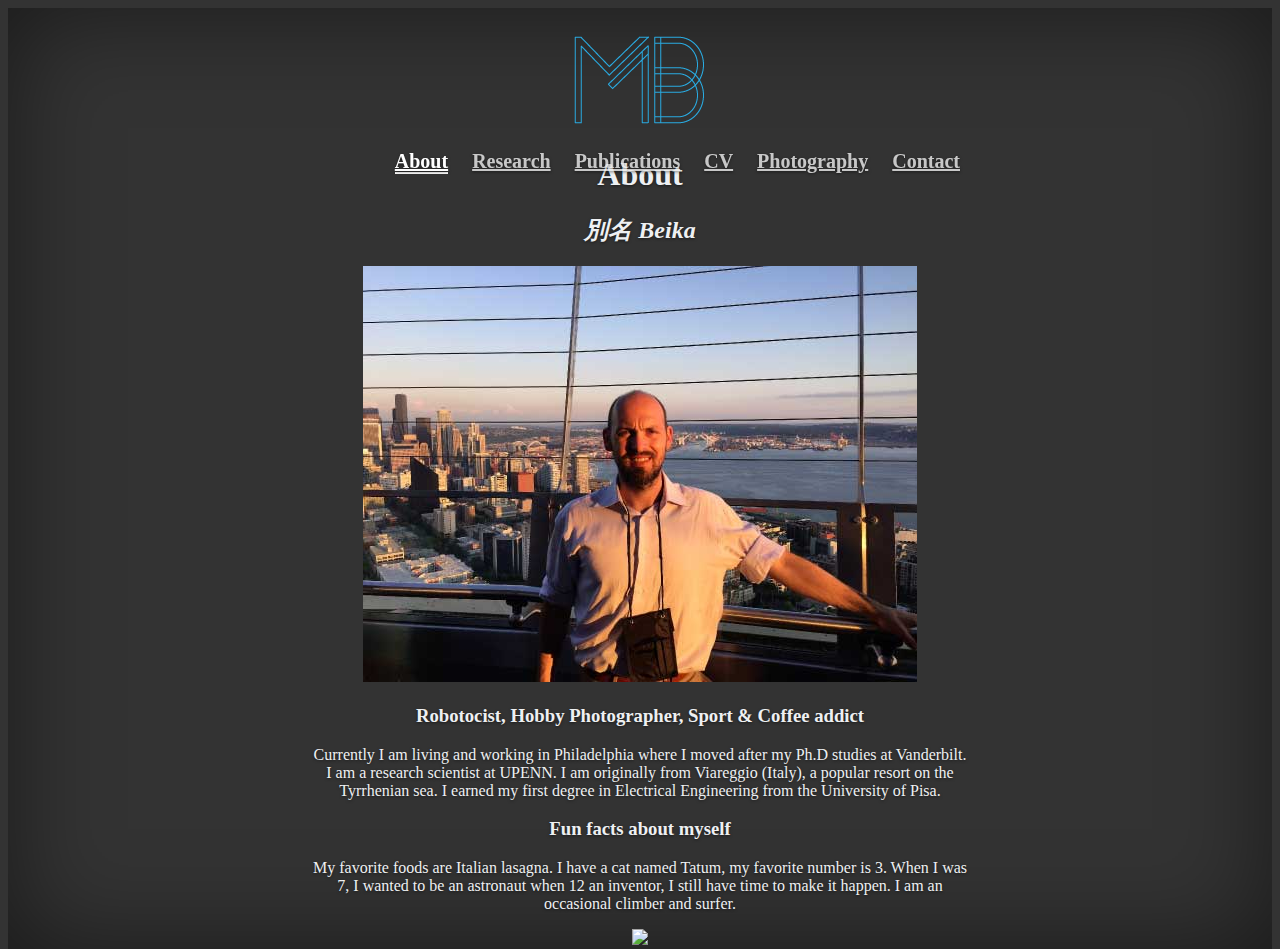
==== about.html @ 8b1826c9 "a" ====
<!DOCTYPE html>
<html lang="en">
  <head>
    <meta charset="utf-8">
    <meta http-equiv="X-UA-Compatible" content="IE=edge">
    <meta name="viewport" content="width=device-width, initial-scale=1">
    <!-- The above 3 meta tags *must* come first in the head; any other head content must come *after* these tags -->
    <meta name="description" content="">
    <meta name="author" content="">
    <link rel="icon" href="../../favicon.ico">

    <title>marcobeccani.com amout</title>

    <!-- Bootstrap core CSS -->
    <link href="../../dist/css/bootstrap.min.css" rel="stylesheet">

    <!-- IE10 viewport hack for Surface/desktop Windows 8 bug -->
    <link href="../../assets/css/ie10-viewport-bug-workaround.css" rel="stylesheet">

    <!-- Custom styles for this template -->
    <link href="about.css" rel="stylesheet">

    <!-- Just for debugging purposes. Don't actually copy these 2 lines! -->
    <!--[if lt IE 9]><script src="../../assets/js/ie8-responsive-file-warning.js"></script><![endif]-->
    <script src="../../assets/js/ie-emulation-modes-warning.js"></script>

    <!-- HTML5 shim and Respond.js for IE8 support of HTML5 elements and media queries -->
    <!--[if lt IE 9]>
      <script src="https://oss.maxcdn.com/html5shiv/3.7.3/html5shiv.min.js"></script>
      <script src="https://oss.maxcdn.com/respond/1.4.2/respond.min.js"></script>
    <![endif]-->
  </head>

  
  <body>

    <div class="site-wrapper">

      <div class="site-wrapper-inner">

        <div class="cover-container">

          <div class="masthead clearfix">
            <div class="inner nav-class"> 
			<nav>
			<a class="masterhead-brand" href="http://marcobeccani.com"> <img src="mb_png.png"></a> 
                <ul class="nav masthead-nav">
					<li class="active"><a href="http://marcobeccani.com/about">About</a></li>
					<li><a href="#">Research</a></li>
					<li><a href="#">Publications</a></li>
					<li><a href="#">CV</a></li>
					<li><a href="#">Photography</a></li>
					<li><a href="#">Contact</a></li>
                </ul>
            </nav>
            </div>
			
          </div>
			<div class="inner cover">
			<h1 class="cover-heading">About</h1>
			<em> 	
				<h2 class="heading">別名 Beika</h2> 
			</em>
			<img src="127c.jpg" class="center-block">
			  <h3 class="heading"><strong>Robotocist, Hobby Photographer, Sport & Coffee addict</strong></h3> 
			<p class="lead text-justify">Currently I am living and working in Philadelphia where I moved after my Ph.D studies at Vanderbilt. 
			I am a research scientist at UPENN. I am originally from Viareggio (Italy), a popular resort on the Tyrrhenian sea. 
			I earned my first degree in Electrical Engineering from the  University of Pisa.</p>
			
		     <h3 class="heading"><strong>Fun facts about myself</strong></h3> 
            <p class="lead text-justify"> My favorite foods are Italian lasagna. I have a cat named Tatum, my favorite number is 3. 
			When I was 7, I wanted to be an astronaut when 12 an inventor, I still have time to make it happen. 
			I am an occasional climber and surfer.</p>
			<img src="jump2.jpg" class="center-block">
			</div>
			
        </div>
      </div>
    </div>
	
    <!-- Bootstrap core JavaScript
    ================================================== -->
    <!-- Placed at the end of the document so the pages load faster -->
    <script src="https://ajax.googleapis.com/ajax/libs/jquery/1.12.4/jquery.min.js"></script>
    <script>window.jQuery || document.write('<script src="../../assets/js/vendor/jquery.min.js"><\/script>')</script>
    <script src="../../dist/js/bootstrap.min.js"></script>
    <!-- IE10 viewport hack for Surface/desktop Windows 8 bug -->
    <script src="../../assets/js/ie10-viewport-bug-workaround.js"></script>
</body>
 
</html>
---- about.css ----
/*
 * Globals
 */

/* Links */
a,
a:focus,
a:hover {
  color: #fff;
}

/* Custom default button */
.btn-default,
.btn-default:hover,
.btn-default:focus {
  color: #333;
  text-shadow: none; /* Prevent inheritance from `body` */
  background-color: #fff;
  border: 1px solid #fff;
}


/*
 * Base structure
 */

html,
body {
  height: 100%;
  background-color: #333;
}
body {
  color: #EEF0F2;
  text-align: center;
  text-shadow: 0 1px 3px rgba(0,0,0,.5);
}

/* Extra markup and styles for table-esque vertical and horizontal centering */
.site-wrapper {
  display: table;
  width: 100%;
  height: 100%; /* For at least Firefox */
  min-height: 100%;
  -webkit-box-shadow: inset 0 0 100px rgba(0,0,0,.5);
          box-shadow: inset 0 0 100px rgba(0,0,0,.5);
}
.site-wrapper-inner {
  display: table-cell;
  vertical-align: top;
}
.cover-container {
  margin-right: auto;
  margin-left: auto;
}

/* Padding for spacing */
.inner {
  padding: 30px;
}


/*
 * Header
 */
.masthead-brand {
  margin-top: 10px;
  margin-bottom: 10px;
}

.masthead-nav > li {
  display: inline-block;
}
.masthead-nav > li + li {
  margin-left: 20px;
}
.masthead-nav > li > a {
  padding-right: 0;
  padding-left: 0;
  font-size: 20px;
  font-weight: bold;
  color: #EEF0F2; /* IE8 proofing */
  color: rgba(255,255,255,.75);
  border-bottom: 2px solid transparent;
}
.masthead-nav > li > a:hover,
.masthead-nav > li > a:focus {
  background-color: transparent;
  border-bottom-color: #a9a9a9;
  border-bottom-color: rgba(255,255,255,.25);
}
.masthead-nav > .active > a,
.masthead-nav > .active > a:hover,
.masthead-nav > .active > a:focus {
  color: #fff;
  border-bottom-color: #fff;
}

@media (min-width: 768px) {
  .masthead-brand {
    float: left;
	
  }
  .masthead-nav {
    float: right;
  }
}


/*
 * Cover
 */

.cover {
  padding: 0 20px;
}
.cover .btn-lg {
  padding: 10px 20px;
  font-weight: bold;
}


/*
 * Footer
 */

.mastfoot {
  color: #999; /* IE8 proofing */
  color: rgba(255,255,255,.5);
}


/*
 * Affix and center
 */

@media (min-width: 768px) {
  /* Pull out the header and footer */
  .masthead {
    position: fixed;
    top: 0;
  }
  .mastfoot {
    position: fixed;
    bottom: 0;
  }
  /* Start the vertical centering */
    .site-wrapper-inner {
    padding-top: 10%;
  }
  
  /* Handle the widths */
  .masthead,
  .mastfoot,
  .cover-container {
    width: 100%; /* Must be percentage or pixels for horizontal alignment */
  }
}

@media (min-width: 992px) {
  .masthead,
  .mastfoot,
  .cover-container {
    width: 700px;
  }
}

.brand img{
max-height: 30%;
}

.gap-right {
  margin-right: 10px; 
}
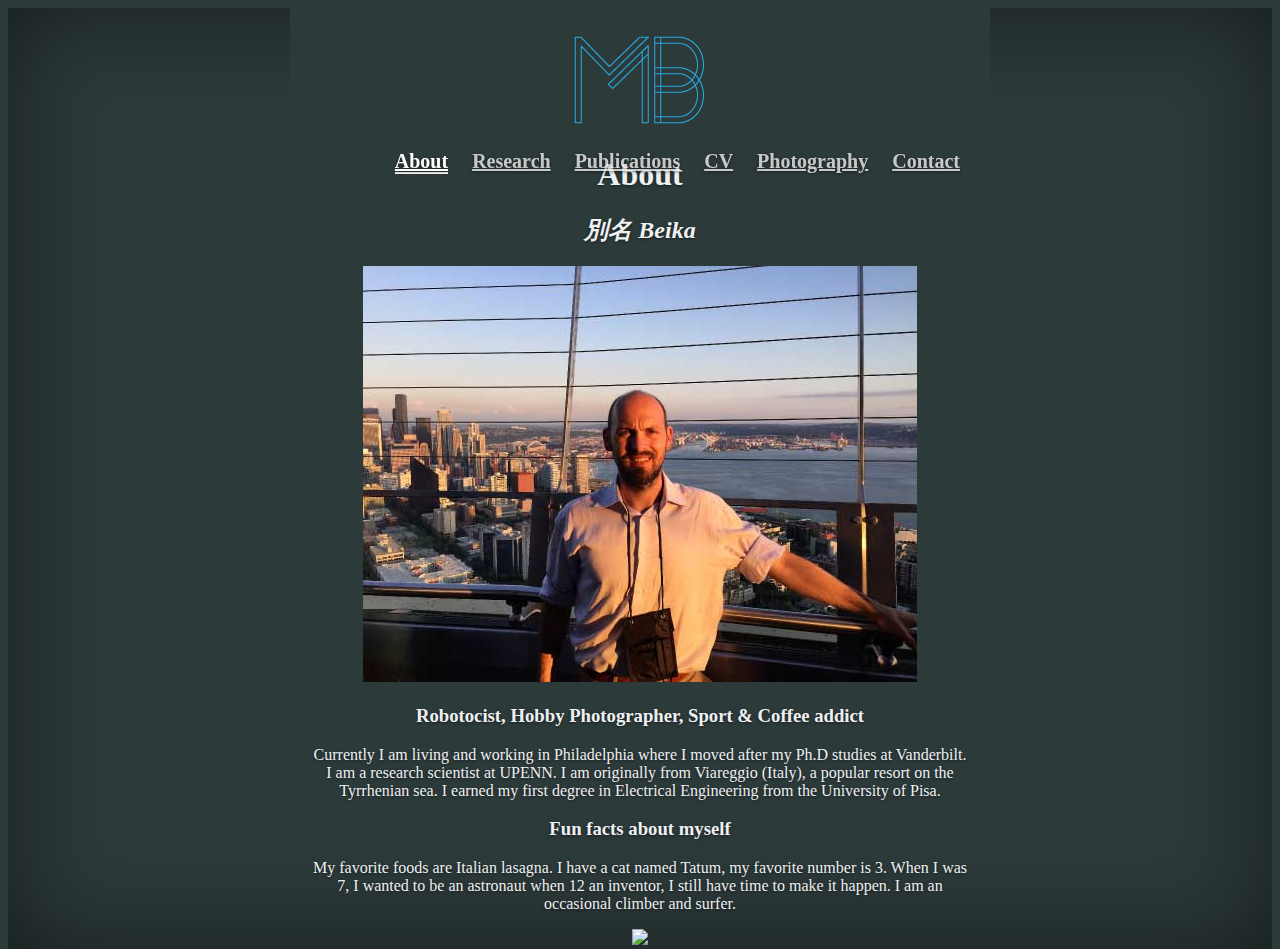
==== commit 2734c096: "a" ====
--- a/about.html
+++ b/about.html
@@ -9,7 +9,7 @@
     <meta name="author" content="">
     <link rel="icon" href="../../favicon.ico">
 
-    <title>marcobeccani.com amout</title>
+    <title>marcobeccani.com about</title>
 
     <!-- Bootstrap core CSS -->
     <link href="../../dist/css/bootstrap.min.css" rel="stylesheet">
@@ -39,10 +39,10 @@
       <div class="site-wrapper-inner">
 
         <div class="cover-container">
-
+<nav class="navbar navbar-toggleable-md navbar-inverse fixed-top bg-inverse">
           <div class="masthead clearfix">
+		   
             <div class="inner nav-class"> 
-			<nav>
 			<a class="masterhead-brand" href="http://marcobeccani.com"> <img src="mb_png.png"></a> 
                 <ul class="nav masthead-nav">
 					<li class="active"><a href="http://marcobeccani.com/about">About</a></li>
@@ -52,10 +52,10 @@
 					<li><a href="#">Photography</a></li>
 					<li><a href="#">Contact</a></li>
                 </ul>
-            </nav>
             </div>
-			
-          </div>
+	      </div>
+          </nav>
+          
 			<div class="inner cover">
 			<h1 class="cover-heading">About</h1>
 			<em> 	
--- a/about.css
+++ b/about.css
@@ -27,7 +27,7 @@
 html,
 body {
   height: 100%;
-  background-color: #333;
+  background-color: #2D3A3A;
 }
 body {
   color: #EEF0F2;
@@ -78,7 +78,7 @@
   padding-left: 0;
   font-size: 20px;
   font-weight: bold;
-  color: #EEF0F2; /* IE8 proofing */
+  color: #2D3A3A; /* IE8 proofing */
   color: rgba(255,255,255,.75);
   border-bottom: 2px solid transparent;
 }
@@ -172,3 +172,10 @@
   margin-right: 10px; 
 }
 
+.gap-left {
+  margin-left: 10px; 
+}
+
+.nav-class{
+	background: #2D3A3A;
+}
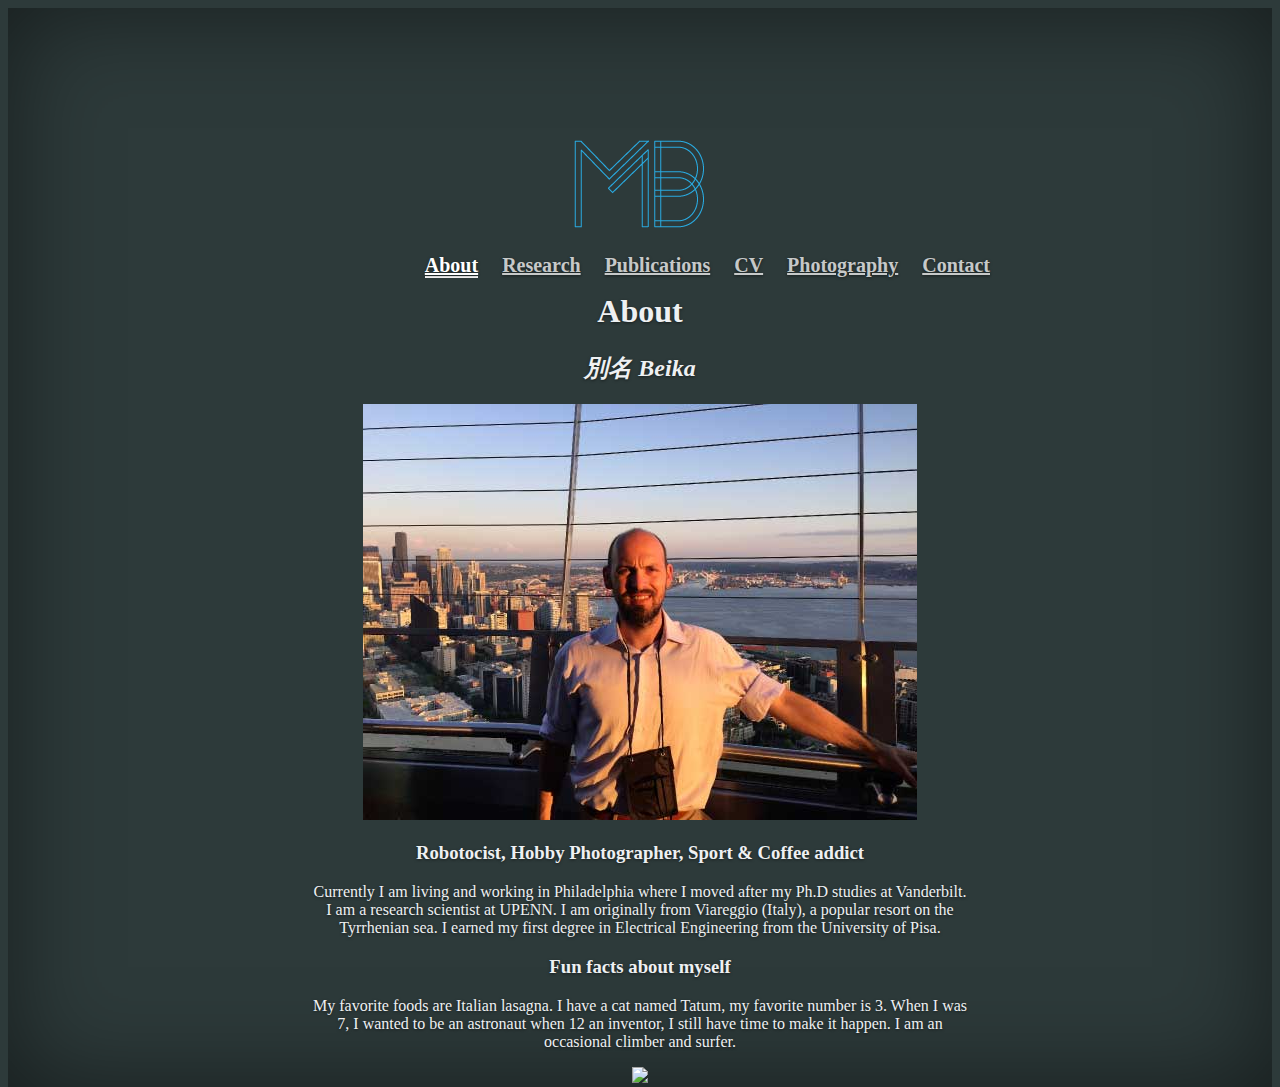
==== commit d51f9831: "a" ====
--- a/about.html
+++ b/about.html
@@ -40,9 +40,9 @@
 
         <div class="cover-container">
 <nav class="navbar navbar-toggleable-md navbar-inverse fixed-top bg-inverse">
-          <div class="masthead clearfix">
+         <!--   <div class="masthead clearfix">  -->
 		   
-            <div class="inner nav-class"> 
+          <!--  <div class="inner nav-class">  -->
 			<a class="masterhead-brand" href="http://marcobeccani.com"> <img src="mb_png.png"></a> 
                 <ul class="nav masthead-nav">
 					<li class="active"><a href="http://marcobeccani.com/about">About</a></li>
@@ -52,8 +52,8 @@
 					<li><a href="#">Photography</a></li>
 					<li><a href="#">Contact</a></li>
                 </ul>
-            </div>
-	      </div>
+         <!--   </div> -->
+	    <!--  </div> -->
           </nav>
           
 			<div class="inner cover">
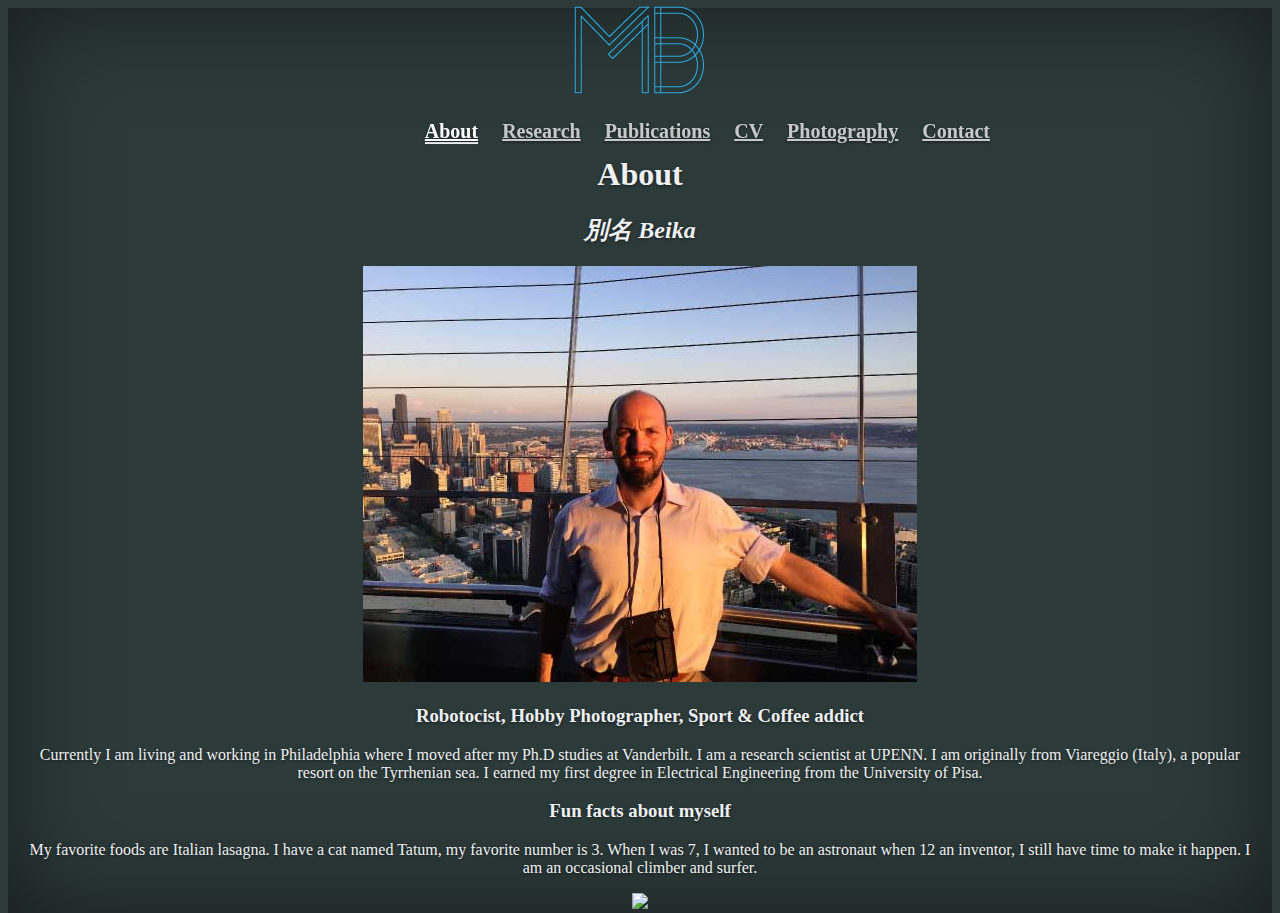
==== commit d4e29d20: "a" ====
--- a/about.html
+++ b/about.html
@@ -40,7 +40,7 @@
 
         <div class="cover-container">
 <nav class="navbar navbar-toggleable-md navbar-inverse fixed-top bg-inverse">
-         <!--   <div class="masthead clearfix">  -->
+            <div class="masthead clearfix">  
 		   
           <!--  <div class="inner nav-class">  -->
 			<a class="masterhead-brand" href="http://marcobeccani.com"> <img src="mb_png.png"></a> 
@@ -53,9 +53,10 @@
 					<li><a href="#">Contact</a></li>
                 </ul>
          <!--   </div> -->
-	    <!--  </div> -->
+	     </div> 
           </nav>
-          
+          </div>
+		  
 			<div class="inner cover">
 			<h1 class="cover-heading">About</h1>
 			<em> 	
@@ -74,7 +75,7 @@
 			<img src="jump2.jpg" class="center-block">
 			</div>
 			
-        </div>
+        
       </div>
     </div>
 	
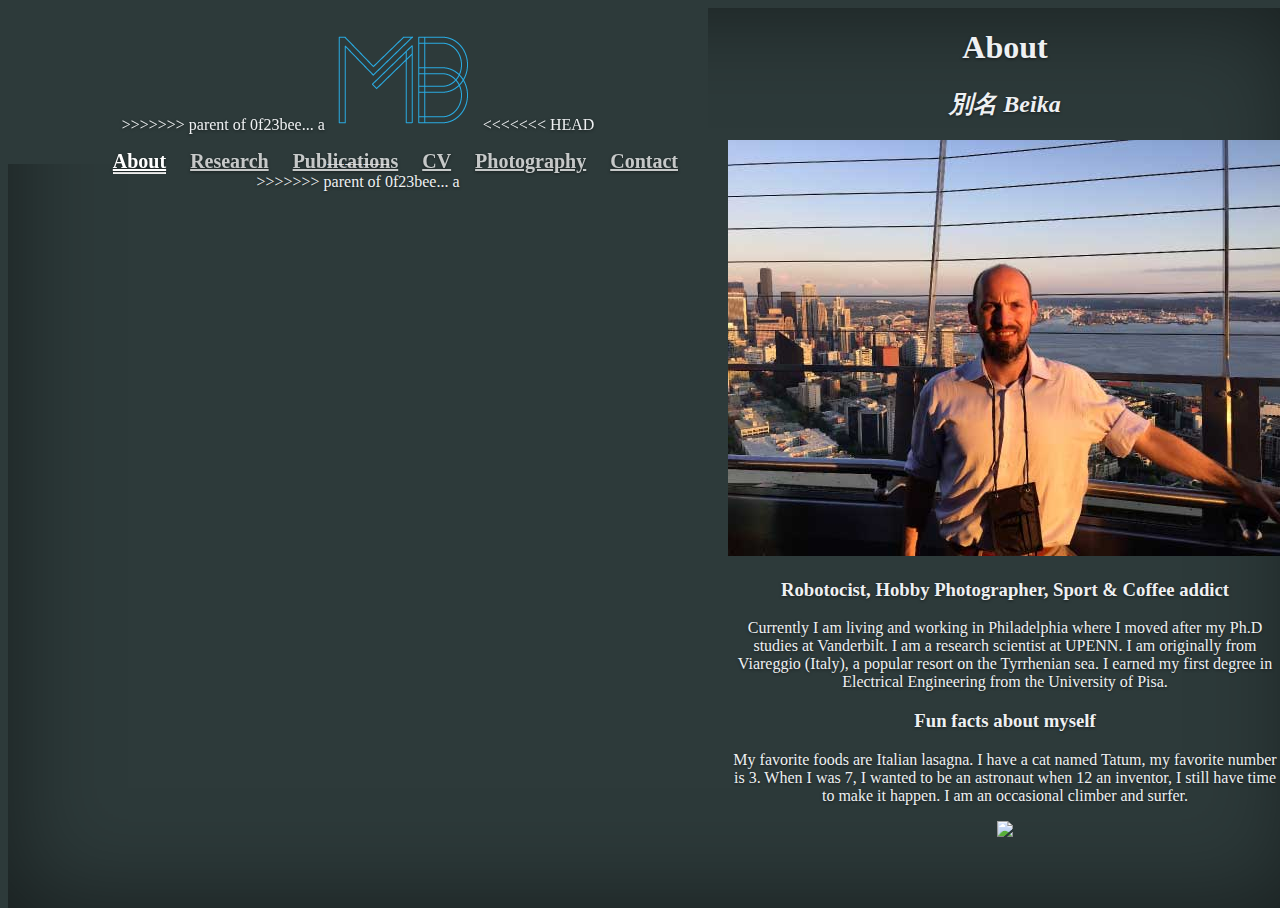
==== commit e820d816: "Revert "a"" ====
--- a/about.html
+++ b/about.html
@@ -39,10 +39,17 @@
       <div class="site-wrapper-inner">
 
         <div class="cover-container">
+<<<<<<< HEAD
 <nav class="navbar navbar-toggleable-md navbar-inverse fixed-top bg-inverse">
             <div class="masthead clearfix">  
 		   
           <!--  <div class="inner nav-class">  -->
+=======
+
+          <div class="masthead clearfix">
+            <div class="inner nav-class"> 
+			<nav>
+>>>>>>> parent of 0f23bee... a
 			<a class="masterhead-brand" href="http://marcobeccani.com"> <img src="mb_png.png"></a> 
                 <ul class="nav masthead-nav">
 					<li class="active"><a href="http://marcobeccani.com/about">About</a></li>
@@ -52,9 +59,15 @@
 					<li><a href="#">Photography</a></li>
 					<li><a href="#">Contact</a></li>
                 </ul>
+<<<<<<< HEAD
          <!--   </div> -->
 	     </div> 
           </nav>
+=======
+            </nav>
+            </div>
+			
+>>>>>>> parent of 0f23bee... a
           </div>
 		  
 			<div class="inner cover">
--- a/about.css
+++ b/about.css
@@ -98,6 +98,7 @@
 @media (min-width: 768px) {
   .masthead-brand {
     float: left;
+	color: #EEF0F2;
 	
   }
   .masthead-nav {
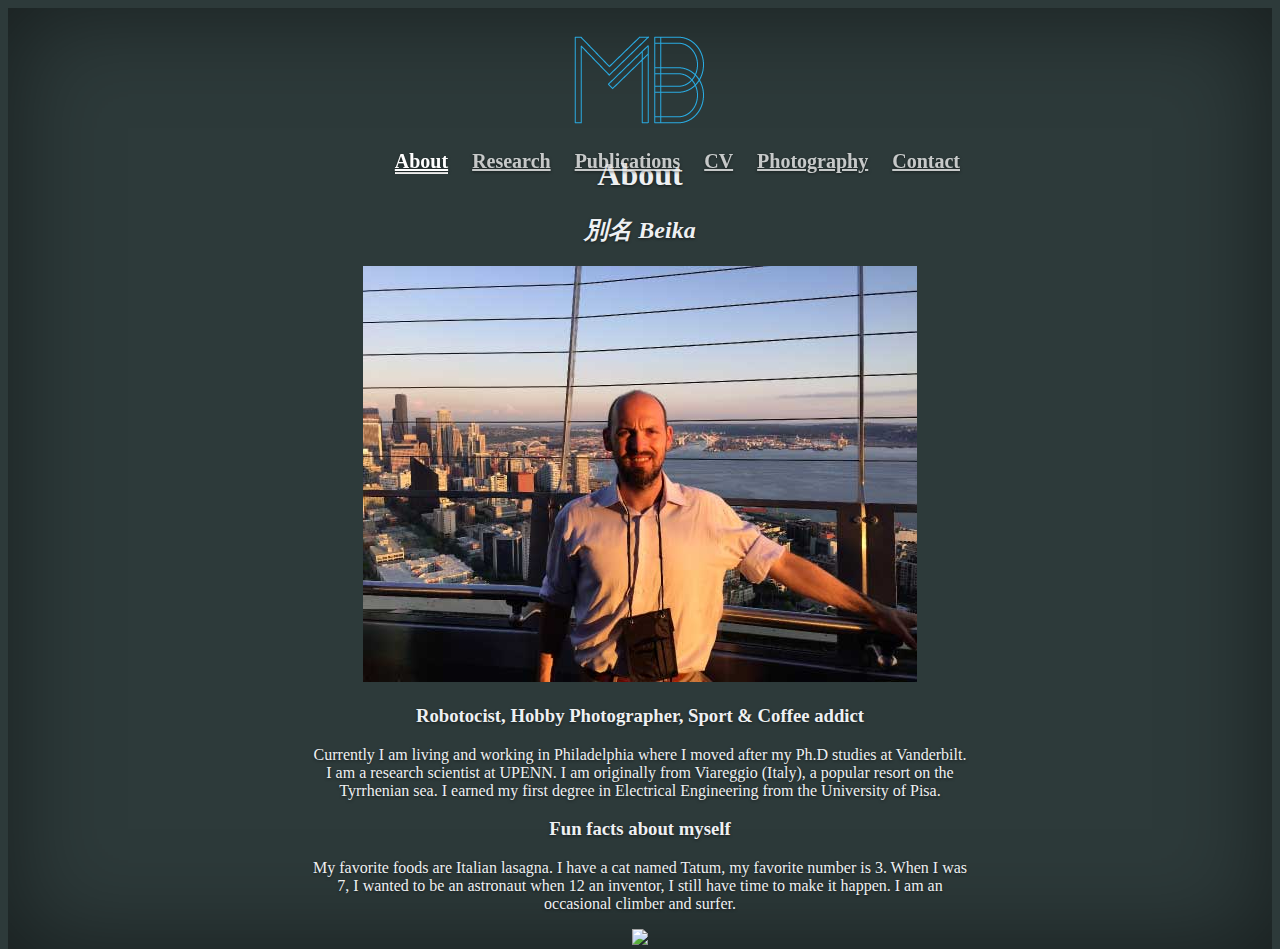
==== commit c514604a: "a" ====
--- a/about.html
+++ b/about.html
@@ -30,26 +30,13 @@
       <script src="https://oss.maxcdn.com/respond/1.4.2/respond.min.js"></script>
     <![endif]-->
   </head>
-
-  
   <body>
-
     <div class="site-wrapper">
-
       <div class="site-wrapper-inner">
-
         <div class="cover-container">
-<<<<<<< HEAD
-<nav class="navbar navbar-toggleable-md navbar-inverse fixed-top bg-inverse">
-            <div class="masthead clearfix">  
-		   
-          <!--  <div class="inner nav-class">  -->
-=======
-
           <div class="masthead clearfix">
-            <div class="inner nav-class"> 
+            <div class="inner">
 			<nav>
->>>>>>> parent of 0f23bee... a
 			<a class="masterhead-brand" href="http://marcobeccani.com"> <img src="mb_png.png"></a> 
                 <ul class="nav masthead-nav">
 					<li class="active"><a href="http://marcobeccani.com/about">About</a></li>
@@ -59,17 +46,9 @@
 					<li><a href="#">Photography</a></li>
 					<li><a href="#">Contact</a></li>
                 </ul>
-<<<<<<< HEAD
-         <!--   </div> -->
 	     </div> 
           </nav>
-=======
-            </nav>
             </div>
-			
->>>>>>> parent of 0f23bee... a
-          </div>
-		  
 			<div class="inner cover">
 			<h1 class="cover-heading">About</h1>
 			<em> 	
@@ -91,7 +70,7 @@
         
       </div>
     </div>
-	
+	</div>
     <!-- Bootstrap core JavaScript
     ================================================== -->
     <!-- Placed at the end of the document so the pages load faster -->
--- a/about.css
+++ b/about.css
@@ -98,7 +98,6 @@
 @media (min-width: 768px) {
   .masthead-brand {
     float: left;
-	color: #EEF0F2;
 	
   }
   .masthead-nav {
@@ -176,7 +175,7 @@
 .gap-left {
   margin-left: 10px; 
 }
-
 .nav-class{
 	background: #2D3A3A;
 }
+=======
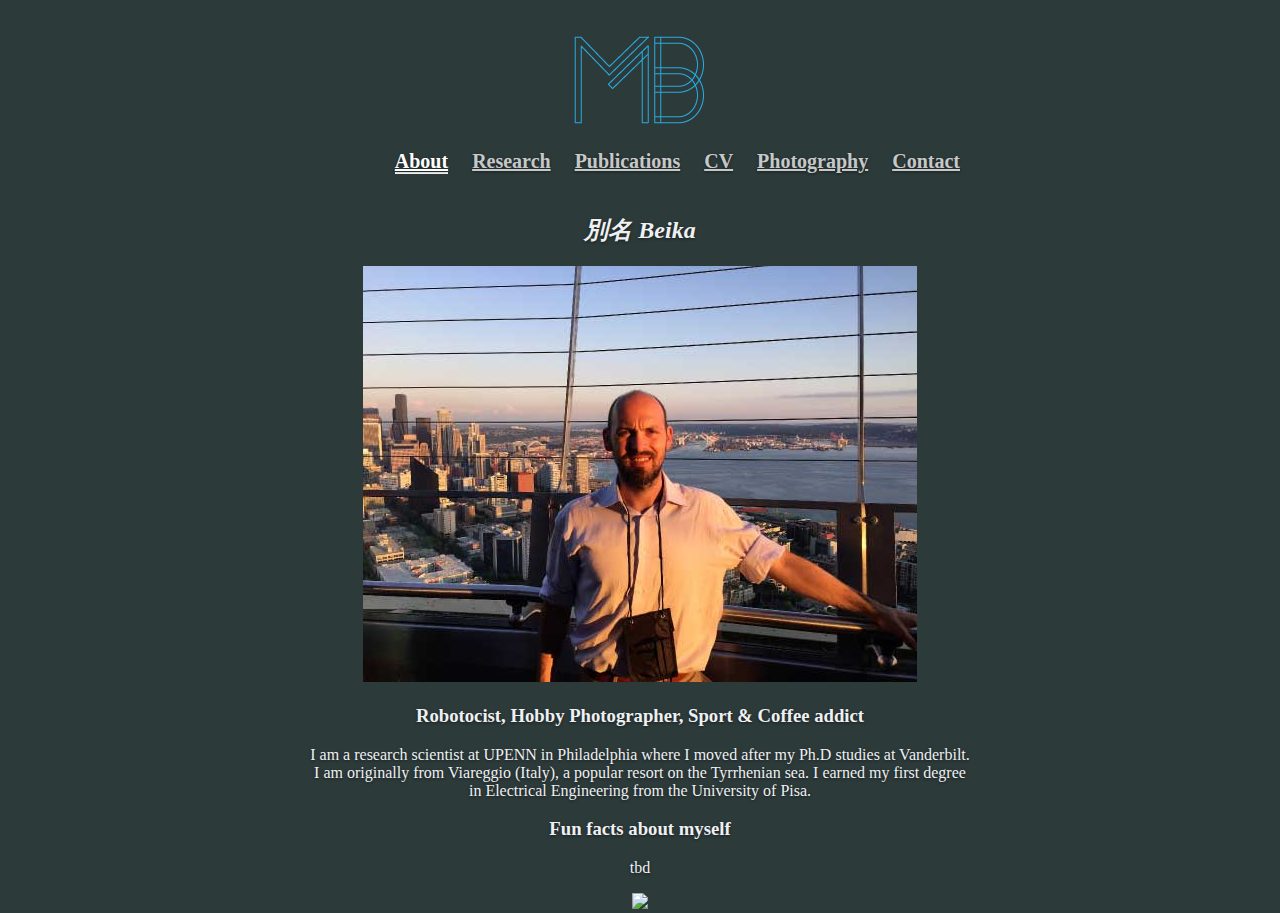
==== commit c9beabd4: "test" ====
--- a/about.html
+++ b/about.html
@@ -56,14 +56,11 @@
 			</em>
 			<img src="127c.jpg" class="center-block">
 			  <h3 class="heading"><strong>Robotocist, Hobby Photographer, Sport & Coffee addict</strong></h3> 
-			<p class="lead text-justify">Currently I am living and working in Philadelphia where I moved after my Ph.D studies at Vanderbilt. 
-			I am a research scientist at UPENN. I am originally from Viareggio (Italy), a popular resort on the Tyrrhenian sea. 
+			<p class="lead text-justify"> I am a research scientist at UPENN in Philadelphia where I moved after my Ph.D studies at Vanderbilt.
+			I am originally from Viareggio (Italy), a popular resort on the Tyrrhenian sea.  
 			I earned my first degree in Electrical Engineering from the  University of Pisa.</p>
-			
 		     <h3 class="heading"><strong>Fun facts about myself</strong></h3> 
-            <p class="lead text-justify"> My favorite foods are Italian lasagna. I have a cat named Tatum, my favorite number is 3. 
-			When I was 7, I wanted to be an astronaut when 12 an inventor, I still have time to make it happen. 
-			I am an occasional climber and surfer.</p>
+            <p class="lead text-justify">tbd</p>
 			<img src="jump2.jpg" class="center-block">
 			</div>
 			
--- a/about.css
+++ b/about.css
@@ -47,6 +47,7 @@
 .site-wrapper-inner {
   display: table-cell;
   vertical-align: top;
+  background: #2D3A3A;
 }
 .cover-container {
   margin-right: auto;
@@ -58,6 +59,9 @@
   padding: 30px;
 }
 
+.clearfix{
+  background: #2D3A3A;
+}
 
 /*
  * Header
